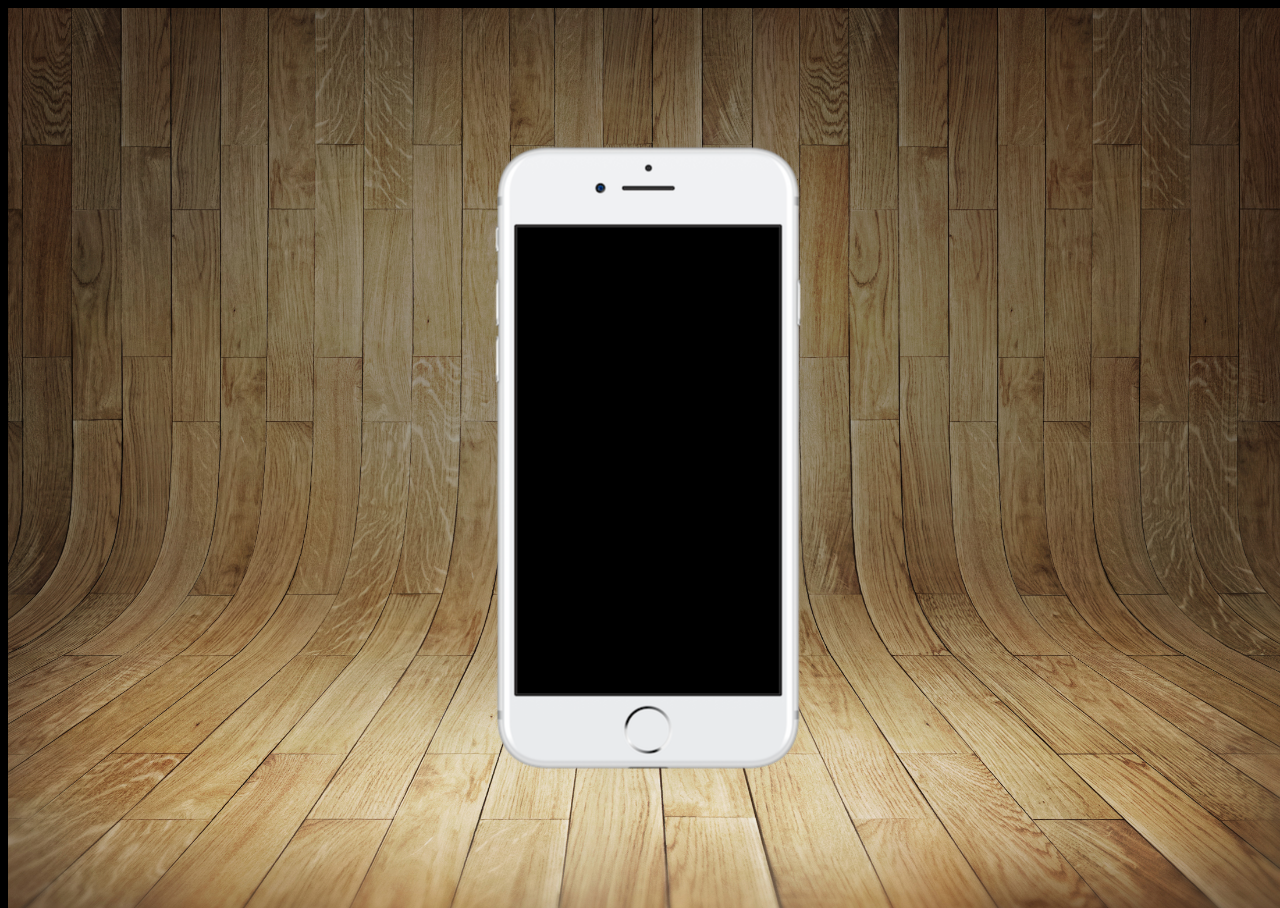
==== index.html @ ca450763 "Criando index Criação do index e preparação do css e imagens do site." ====
<!DOCTYPE html>
<html lang="pt-br">
<head>
    <meta charset="UTF-8">
    <meta name="viewport" content="width=device-width, initial-scale=1.0">
    <link rel="shortcut icon" href="favicon.ico" type="image/x-icon">
    <link rel="stylesheet" href="estilos/style.css">
    <title>Projetos Redes Sociais</title>
</head>
<body>
    <main>
        <section id="telefone">

        </section>
        <section id="redes-sociais">

        </section>
    </main>
</body>
</html>
---- estilos/style.css ----
@charset "UTF-8"

* {
    margin: 0px;
    padding: 0px;
    font-family: Arial, Helvetica, sans-serif;
}

html, body {
    height: 100vh;
    width: 100vw;
    background-color: black;
}

body {
    background: url(../imagens/fundo-madeira.jpg) no-repeat top center;

    background-size: cover;
    background-attachment: fixed;
}

main {
    height: 100vh;
    position: relative;
}

section#telefone {
    position: absolute;
    top: 50%;
    left: 50%;
    transform: translate(-50%, -50%);

    height: 627px;
    width: 311px;
    background: url('../imagens/frame-iphone.png') no-repeat;
}
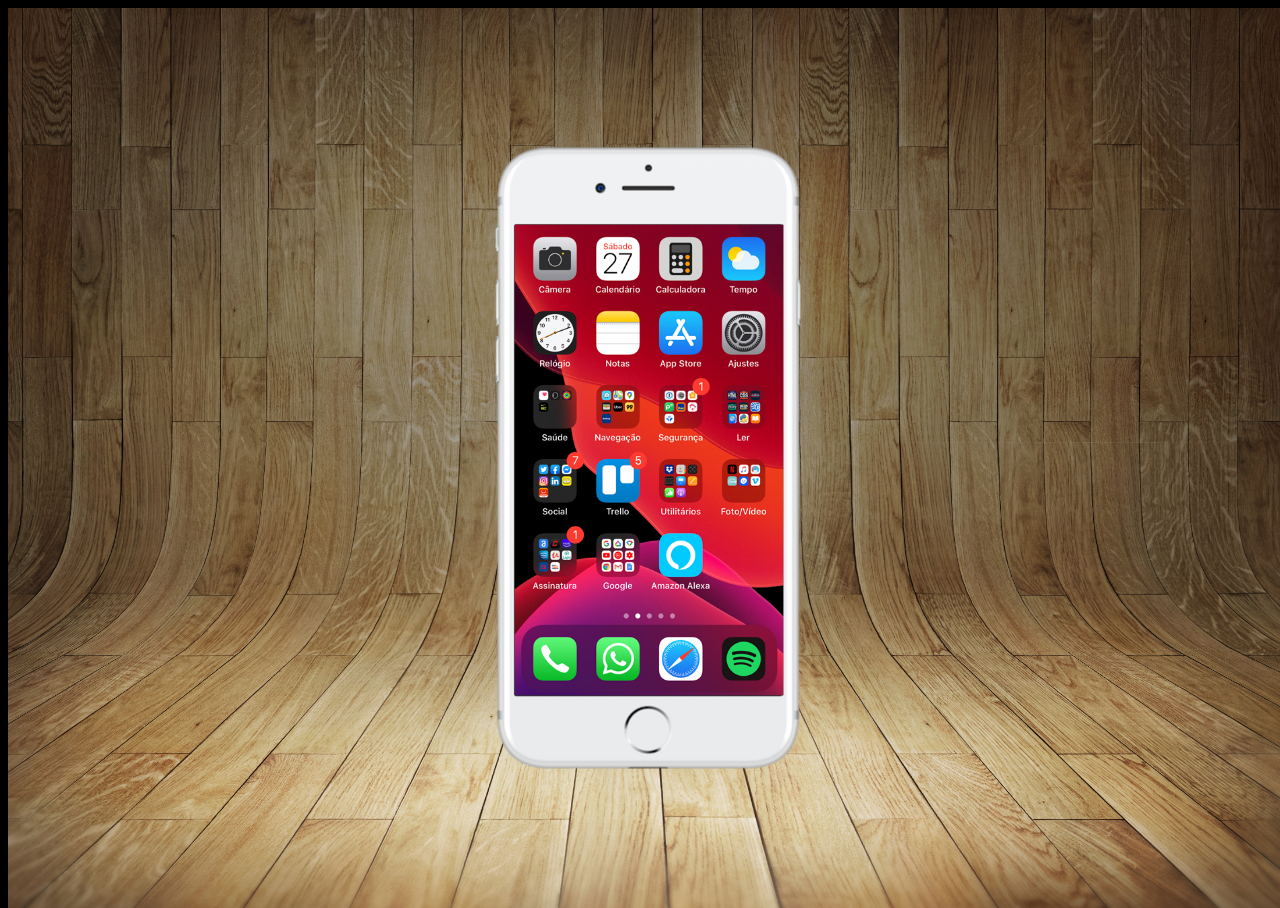
==== commit d4b95639: "Criado home" ====
--- a/index.html
+++ b/index.html
@@ -10,6 +10,7 @@
 <body>
     <main>
         <section id="telefone">
+            <iframe src="home.html" frameborder="0" name="tela" id="tela"></iframe>
 
         </section>
         <section id="redes-sociais">
--- a/estilos/style.css
+++ b/estilos/style.css
@@ -33,4 +33,12 @@
     height: 627px;
     width: 311px;
     background: url('../imagens/frame-iphone.png') no-repeat;
+}
+
+iframe#tela {
+    position: relative;
+    top: 80px;
+    left: 22px;
+    width: 269px;
+    height: 471px;
 }
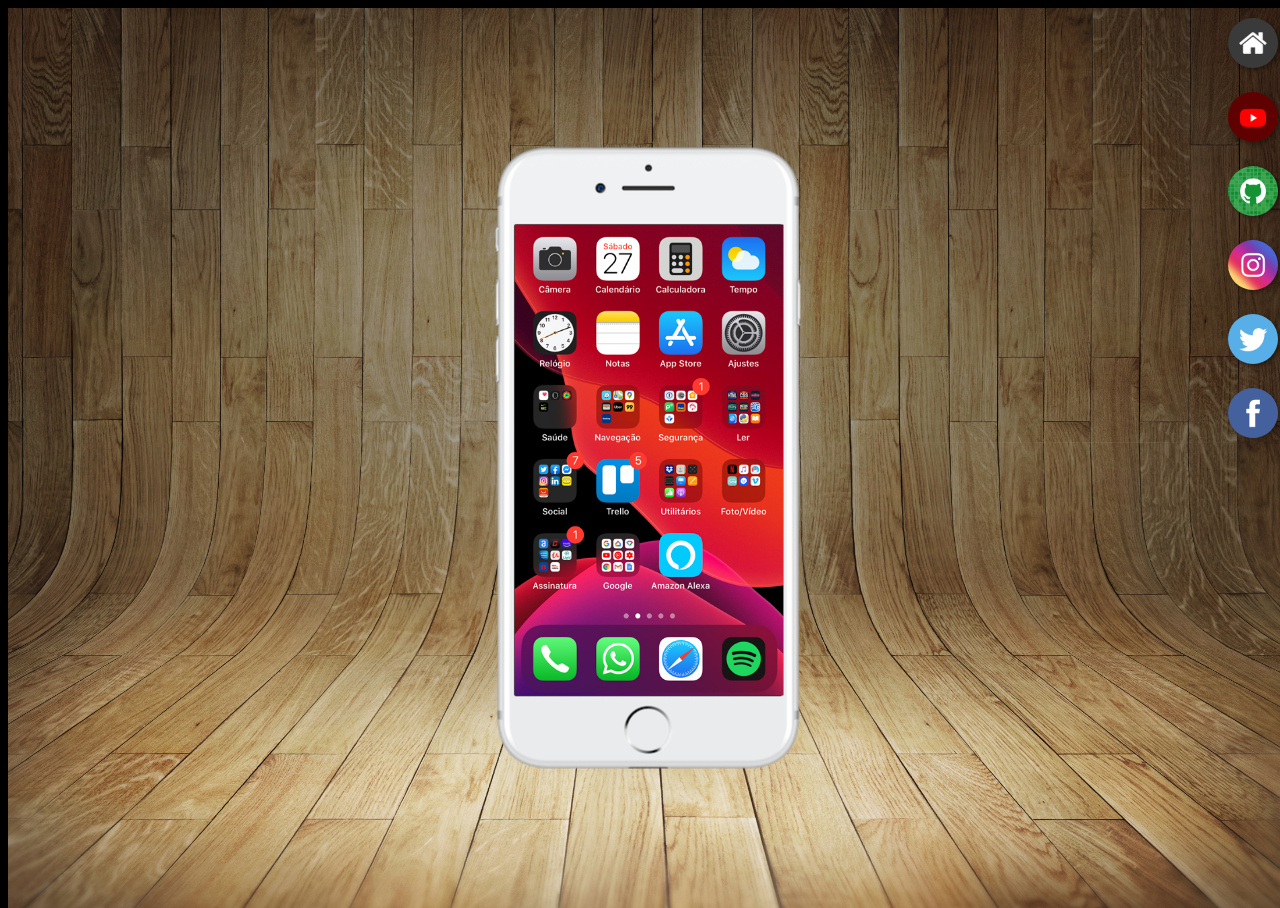
==== commit 04440429: "Configuração css e criação dos botões" ====
--- a/index.html
+++ b/index.html
@@ -14,7 +14,24 @@
 
         </section>
         <section id="redes-sociais">
-
+            <a href="home.html" target="tela">
+                <img src="imagens/logo-home.jpg" alt="Home">
+            </a> <br>
+            <a href="#" target="tela">
+                <img src="imagens/logo-youtube.jpg" alt="Youtube">
+            </a> <br>
+            <a href="#" target="tela">
+                <img src="imagens/logo-github.jpg" alt="Github">
+            </a> <br>
+            <a href="#" target="tela">
+                <img src="imagens/logo-instagram.jpg" alt="Instagram">
+            </a> <br>
+            <a href="#" target="tela">
+                <img src="imagens/logo-twitter.jpg" alt="Twitter">
+            </a><br>
+            <a href="#" target="tela">
+                <img src="imagens/logo-facebook.jpg" alt="Facebook">
+            </a>
         </section>
     </main>
 </body>
--- a/estilos/style.css
+++ b/estilos/style.css
@@ -41,4 +41,24 @@
     left: 22px;
     width: 269px;
     height: 471px;
+}
+
+section#redes-sociais {
+    text-align: right;
+    
+}
+section#redes-sociais img {
+    width: 50px;
+    margin: 10px;
+    border-radius: 50%;
+    box-shadow: 2px 2px 5px rgba(0, 0, 0, 0.400);
+    box-sizing: border-box;
+
+}
+
+section#redes-sociais img:hover {
+    border: 2px solid rgba(255, 255, 255, 0.623);
+    transform: translate(-3px, -3px);
+    box-shadow: 5px 5px 10px rgba(0, 0, 0, 0.616);
+    transition: transform 0.5s, border 0.8s;
 }
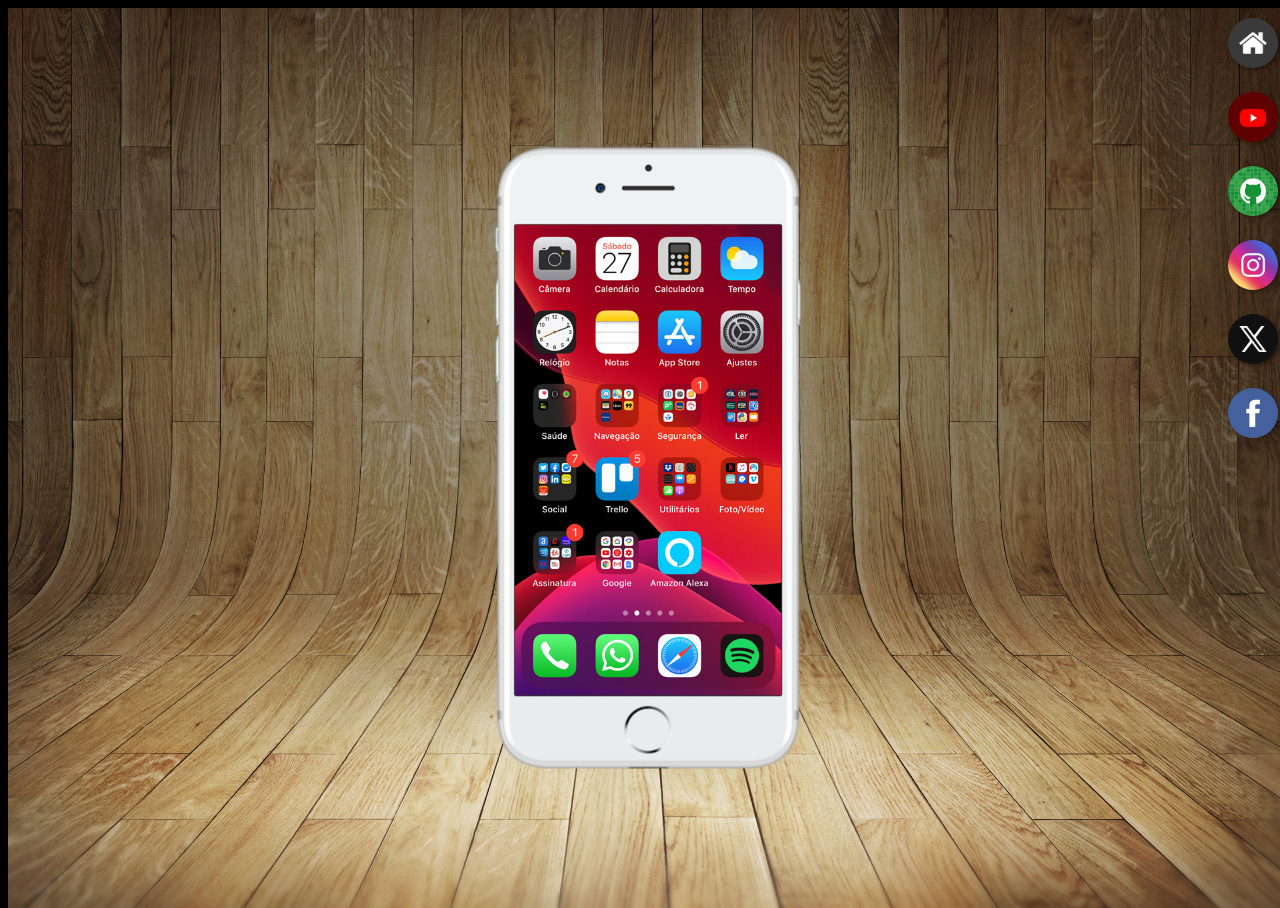
==== commit 0aaa074f: "Criação das paginas e links de acesso externos.  Finalizando projeto." ====
--- a/index.html
+++ b/index.html
@@ -17,19 +17,19 @@
             <a href="home.html" target="tela">
                 <img src="imagens/logo-home.jpg" alt="Home">
             </a> <br>
-            <a href="#" target="tela">
+            <a href="youtube.html" target="tela">
                 <img src="imagens/logo-youtube.jpg" alt="Youtube">
             </a> <br>
-            <a href="#" target="tela">
+            <a href="github.html" target="tela">
                 <img src="imagens/logo-github.jpg" alt="Github">
             </a> <br>
-            <a href="#" target="tela">
+            <a href="instagram.html" target="tela">
                 <img src="imagens/logo-instagram.jpg" alt="Instagram">
             </a> <br>
-            <a href="#" target="tela">
-                <img src="imagens/logo-twitter.jpg" alt="Twitter">
+            <a href="x.html" target="tela">
+                <img src="imagens/logo-x.jfif" alt="Twitter">
             </a><br>
-            <a href="#" target="tela">
+            <a href="facebook.html" target="tela">
                 <img src="imagens/logo-facebook.jpg" alt="Facebook">
             </a>
         </section>
--- a/estilos/style.css
+++ b/estilos/style.css
@@ -39,7 +39,7 @@
     position: relative;
     top: 80px;
     left: 22px;
-    width: 269px;
+    width: 267px;
     height: 471px;
 }
 
